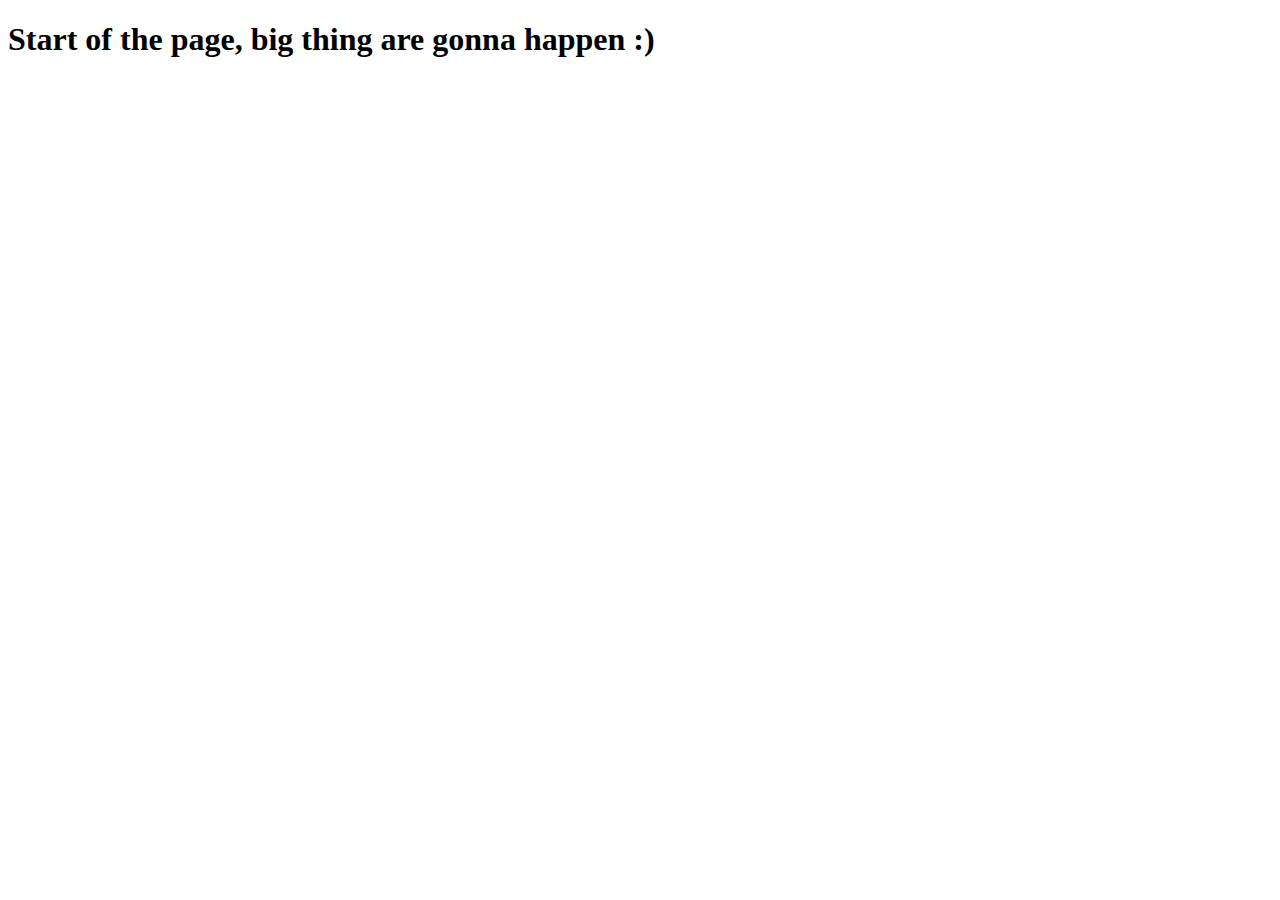
==== src/index.html @ 313f394b "main_menut feature added" ====
<!DOCTYPE html>
<html lang="en">
<head>
    <meta charset="UTF-8">
    <meta name="viewport" content="width=device-width, initial-scale=1.0">
    <title>Document</title>
</head>
<body> 
    <header>  
        <h1> Start of the page, big thing are gonna happen :)</h1>

    </header> 

    <section> 

    </section> 

    <article> 


    </article> 

    <footer> 
        
    </footer>
    
</body>
</html>
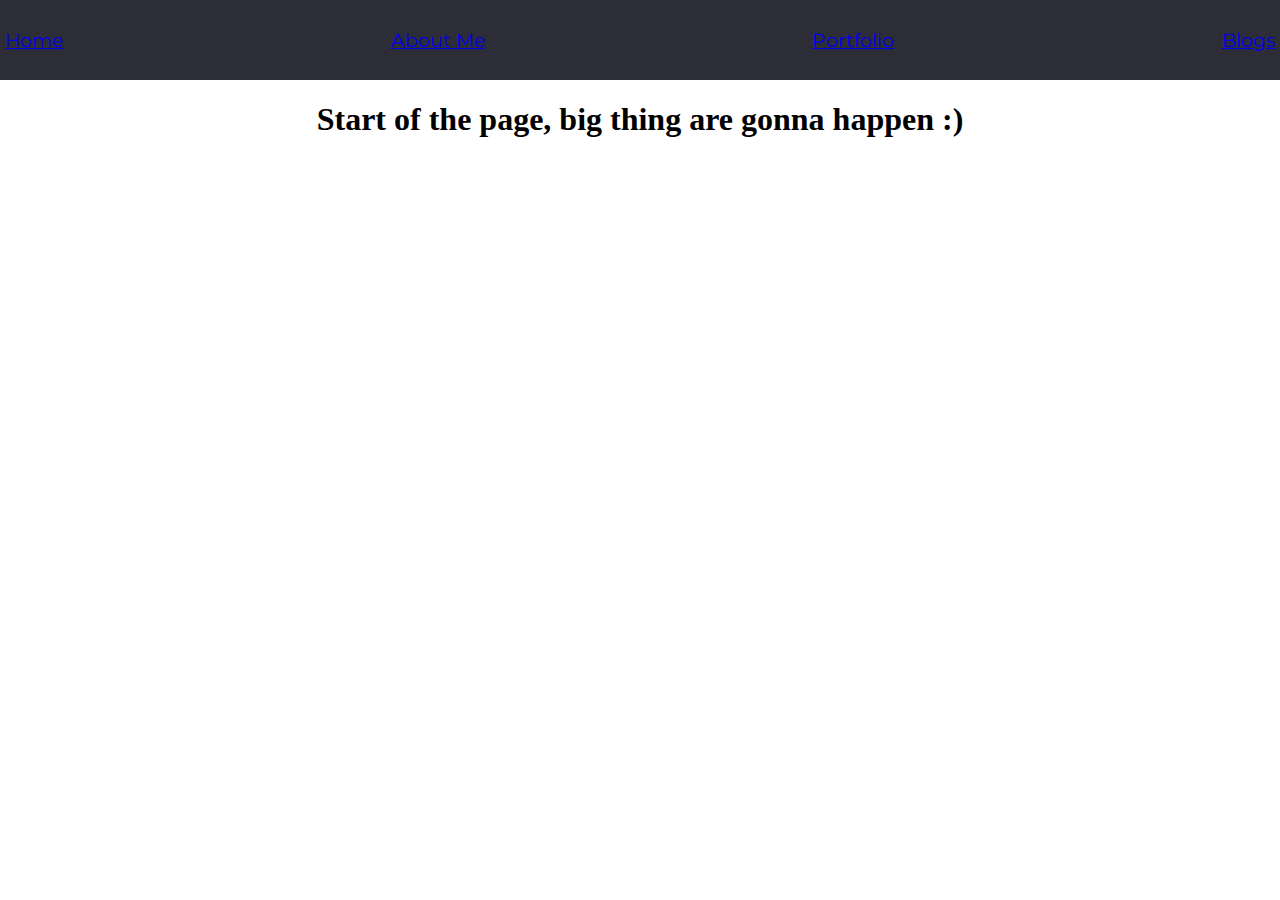
==== commit 079f1a45: "Merge branch 'master' of https://github.com/JordonGoodsir/Portfolio_structure into main_page" ====
--- a/src/index.html
+++ b/src/index.html
@@ -2,10 +2,23 @@
 <html lang="en">
 <head>
     <meta charset="UTF-8">
-    <meta name="viewport" content="width=device-width, initial-scale=1.0">
+    <meta name="viewport" content="width=device-width, initial-scale=1.0"> 
+    <link rel= stylesheet href=styles/styles.css>
     <title>Document</title>
 </head>
+
 <body> 
+    <nav> 
+      <div id=nav_container>
+        <ul> 
+            <li><a href= #>Home</a></li> 
+            <li><a href= #>About Me</a></li> 
+            <li><a href= #>Portfolio</a></li> 
+            <li><a href= #>Blogs</a></li>
+        </ul> 
+      </div>  
+    </nav>
+    
     <header>  
         <h1> Start of the page, big thing are gonna happen :)</h1>
 
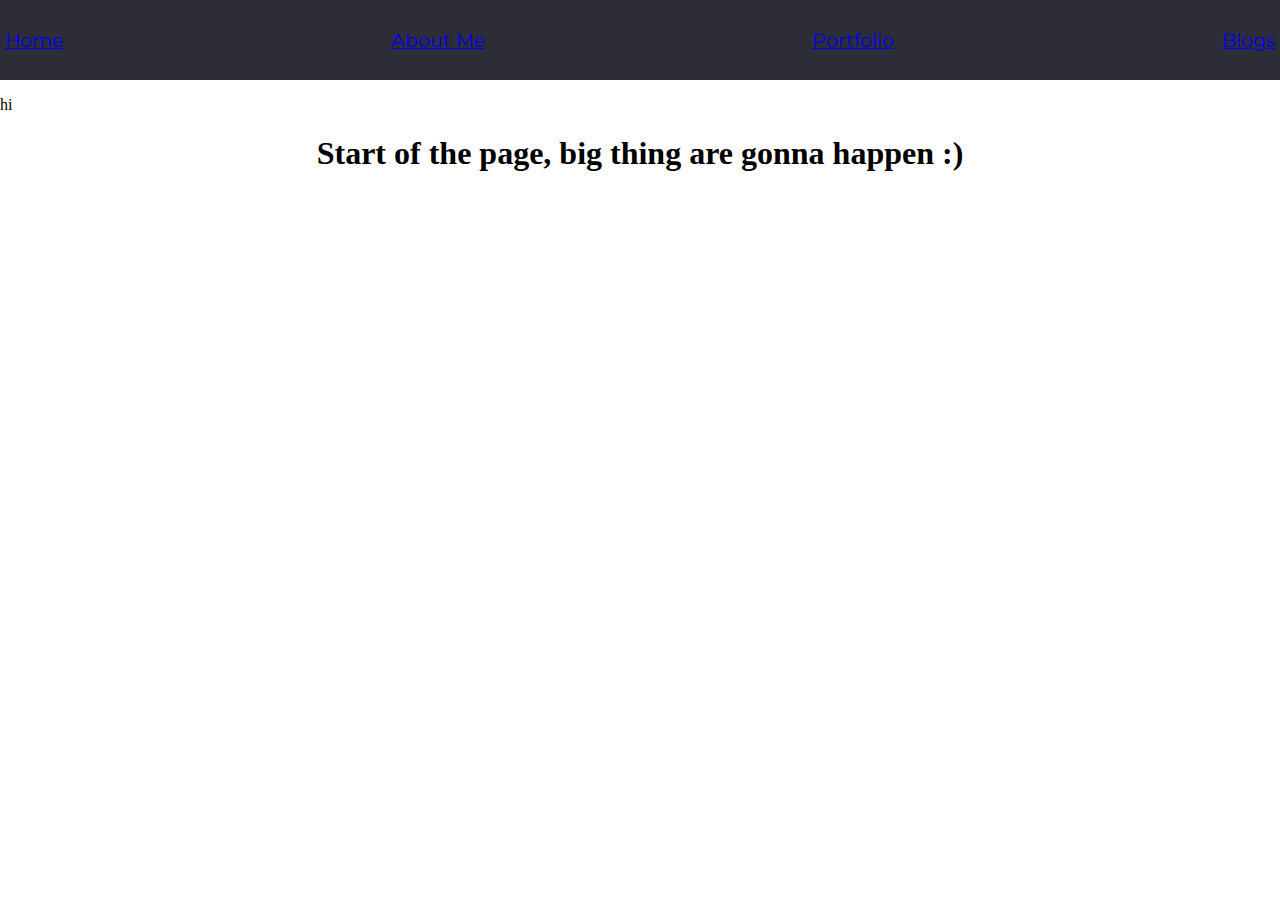
==== commit 0aeda8e0: "styling nav bar" ====
--- a/src/index.html
+++ b/src/index.html
@@ -18,7 +18,7 @@
         </ul> 
       </div>  
     </nav>
-    
+    <p>hi</p>
     <header>  
         <h1> Start of the page, big thing are gonna happen :)</h1>
 
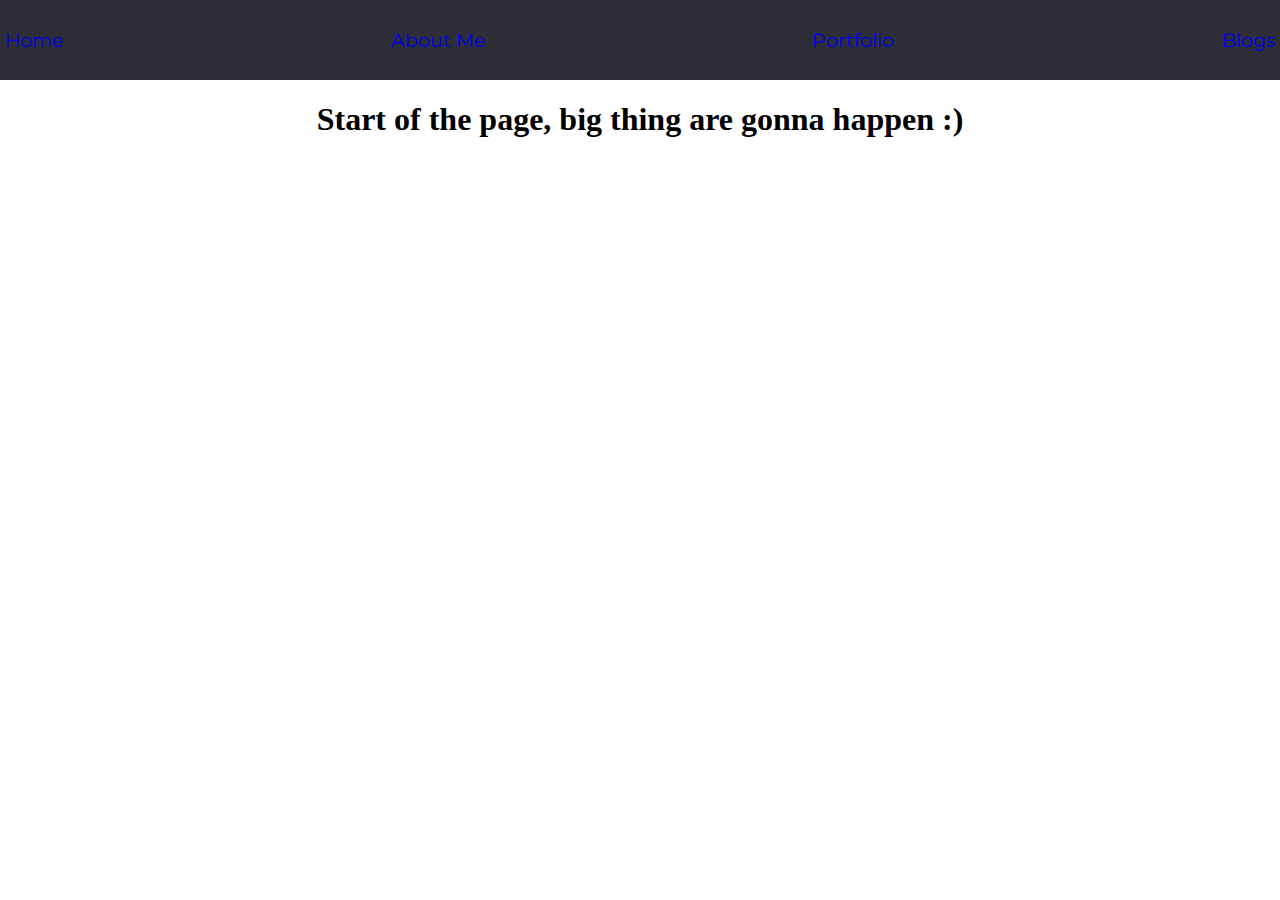
==== commit aa50a844: "file structure change" ====
--- a/src/index.html
+++ b/src/index.html
@@ -18,7 +18,6 @@
         </ul> 
       </div>  
     </nav>
-    <p>hi</p>
     <header>  
         <h1> Start of the page, big thing are gonna happen :)</h1>
 
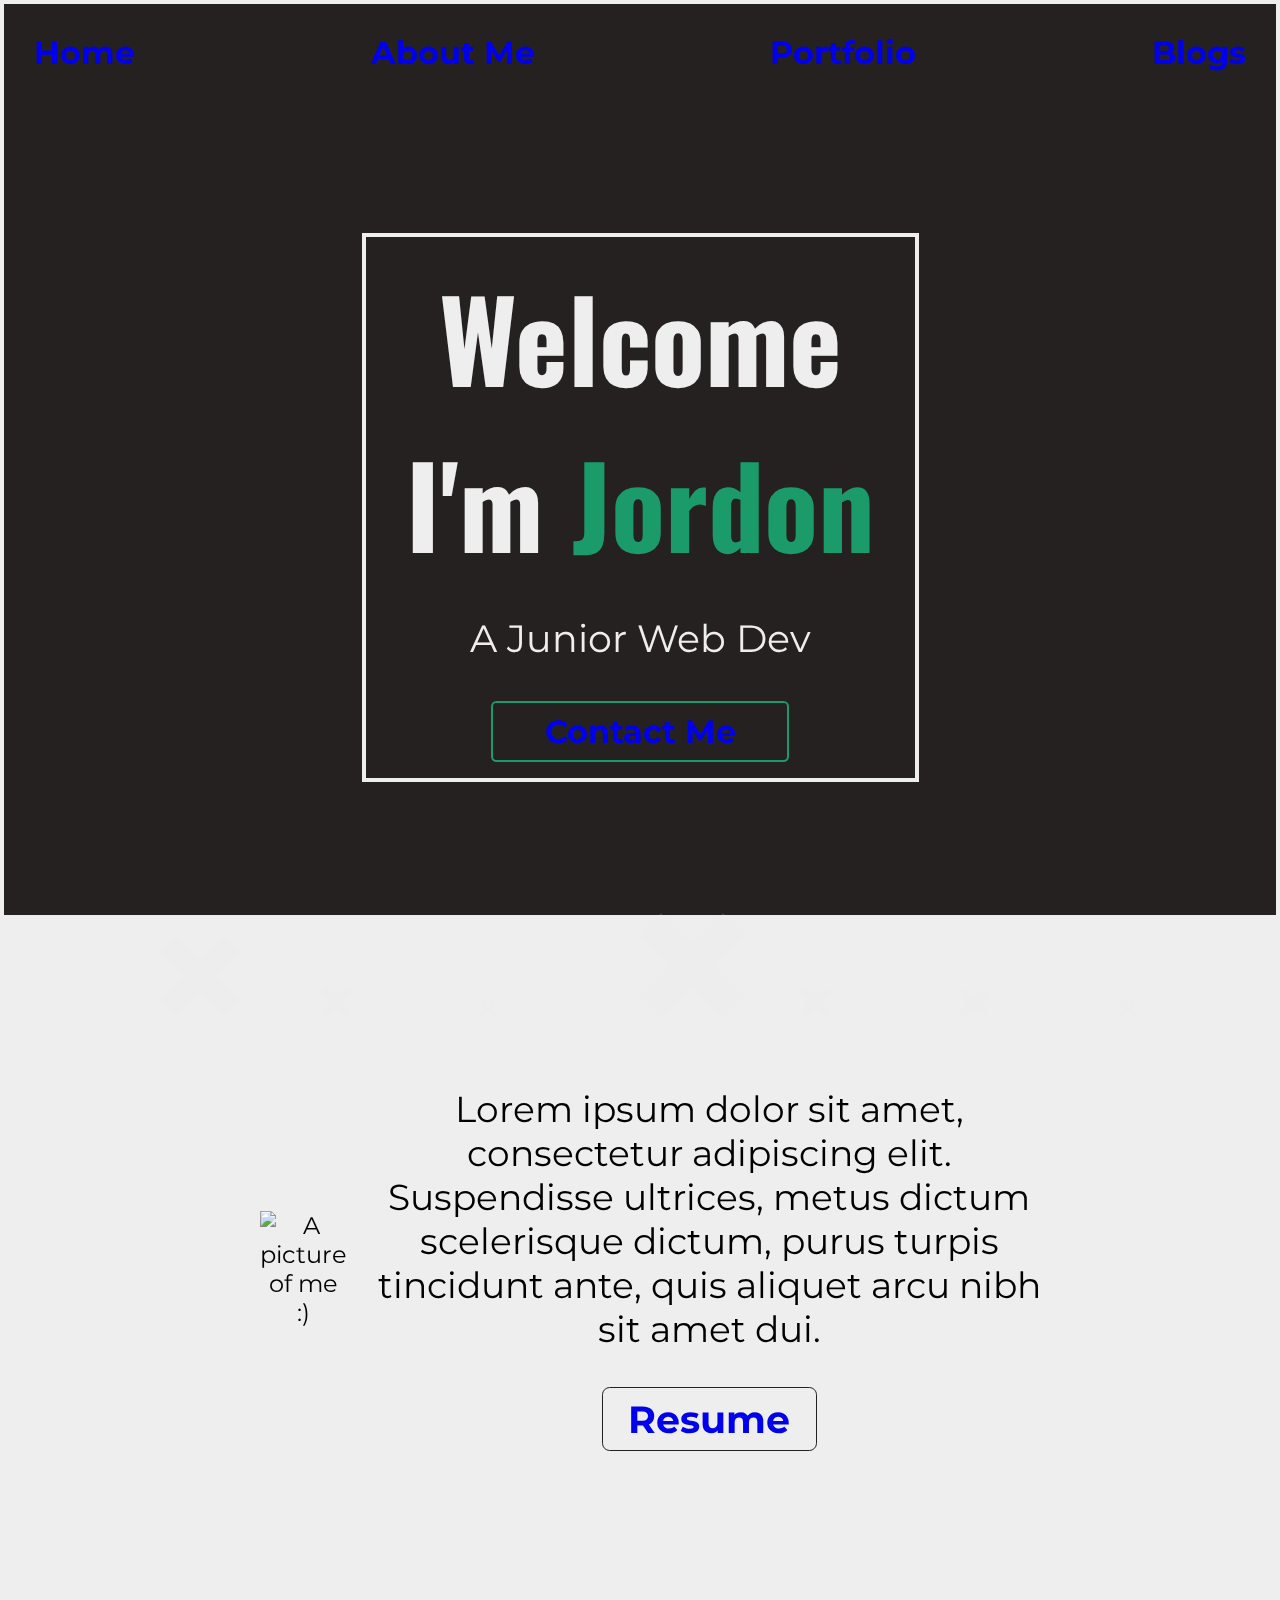
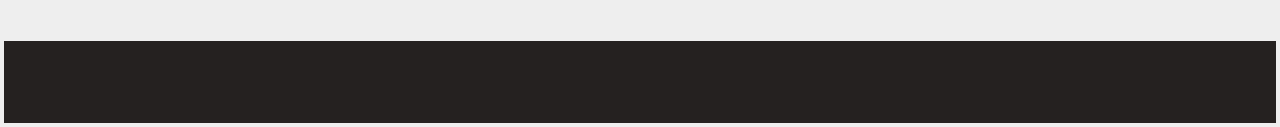
==== commit 2c095e61: "added alt to all images for accessiability" ====
--- a/src/index.html
+++ b/src/index.html
@@ -3,6 +3,7 @@
 <head>
     <meta charset="UTF-8">
     <meta name="viewport" content="width=device-width, initial-scale=1.0"> 
+    <script src="https://kit.fontawesome.com/c9ff5d0c48.js" crossorigin="anonymous"></script> 
     <link rel= stylesheet href=styles/styles.css>
     <title>Document</title>
 </head>
@@ -11,30 +12,64 @@
     <nav> 
       <div id=nav_container>
         <ul> 
-            <li><a href= #>Home</a></li> 
-            <li><a href= #>About Me</a></li> 
-            <li><a href= #>Portfolio</a></li> 
-            <li><a href= #>Blogs</a></li>
+            <li><a href= index.html>Home</a></li> 
+            <li><a href= about_me.html>About Me</a></li> 
+            <li><a href= portfolio.html>Portfolio</a></li> 
+            <li><a href= blogs.html>Blogs</a></li>
         </ul> 
       </div>  
-    </nav>
+    </nav> 
+    
     <header>  
-        <h1> Start of the page, big thing are gonna happen :)</h1>
+        <div id=home_header_container> 
+          
+          <ul class=moving_shapes>  
+            <li></li> 
+            <li></li> 
+            <li></li> 
+            <li></li>  
+            <li></li> 
+            <li></li> 
+            <li></li>
+          </ul> 
 
+          <div class=home_header_text>
+          <h1>Welcome</h1> 
+          <h1> I'm <span>Jordon</span></h1> 
+          <p>A Junior Web Dev</p> 
+          <a class=contact_me href=about_me.html#contact_here><h3>Contact Me</h3></a>
+          </div>    
+
+        <div class = to_bottom> 
+        <a href= #bottom><i class="fas fa-arrow-down"></i></a>
+        </div>
+ 
+      </div>
+        
     </header> 
 
-    <section> 
+    <section>  
+      <div id=home_main_container>  
+        <div class= home_main_section_content> 
+          <img src=/docs/random_person.png alt="A picture of me :)"> 
+        <div class=home_text>
+          <p>Lorem ipsum dolor sit amet, consectetur adipiscing elit. Suspendisse ultrices, metus dictum scelerisque dictum, purus turpis tincidunt ante, quis aliquet arcu nibh sit amet dui.</p>  
+          <div class=resume_container> 
+            <a href=# class=resume_button>Resume</a>
+          </div> 
+        </div> 
+        </div> 
+    </section>  
 
-    </section> 
-
-    <article> 
-
-
-    </article> 
-
-    <footer> 
-        
-    </footer>
-    
+    <footer>  
+    <div id= footer_container>
+      <div class=footer_images>
+      <a href= https://www.linkedin.com/feed target="_blank"><i class="fab fa-linkedin"></i></a>
+      <a href= https://twitter.com/explore target="_blank"><i class="fab fa-twitter-square"></i></a> 
+      <a href= https://github.com/JordonGoodsir target="_blank"><i class="fab fa-github-square"></i></a>
+      </div> 
+    </div>
+    </footer> 
+    <div id=bottom></div>
 </body>
 </html>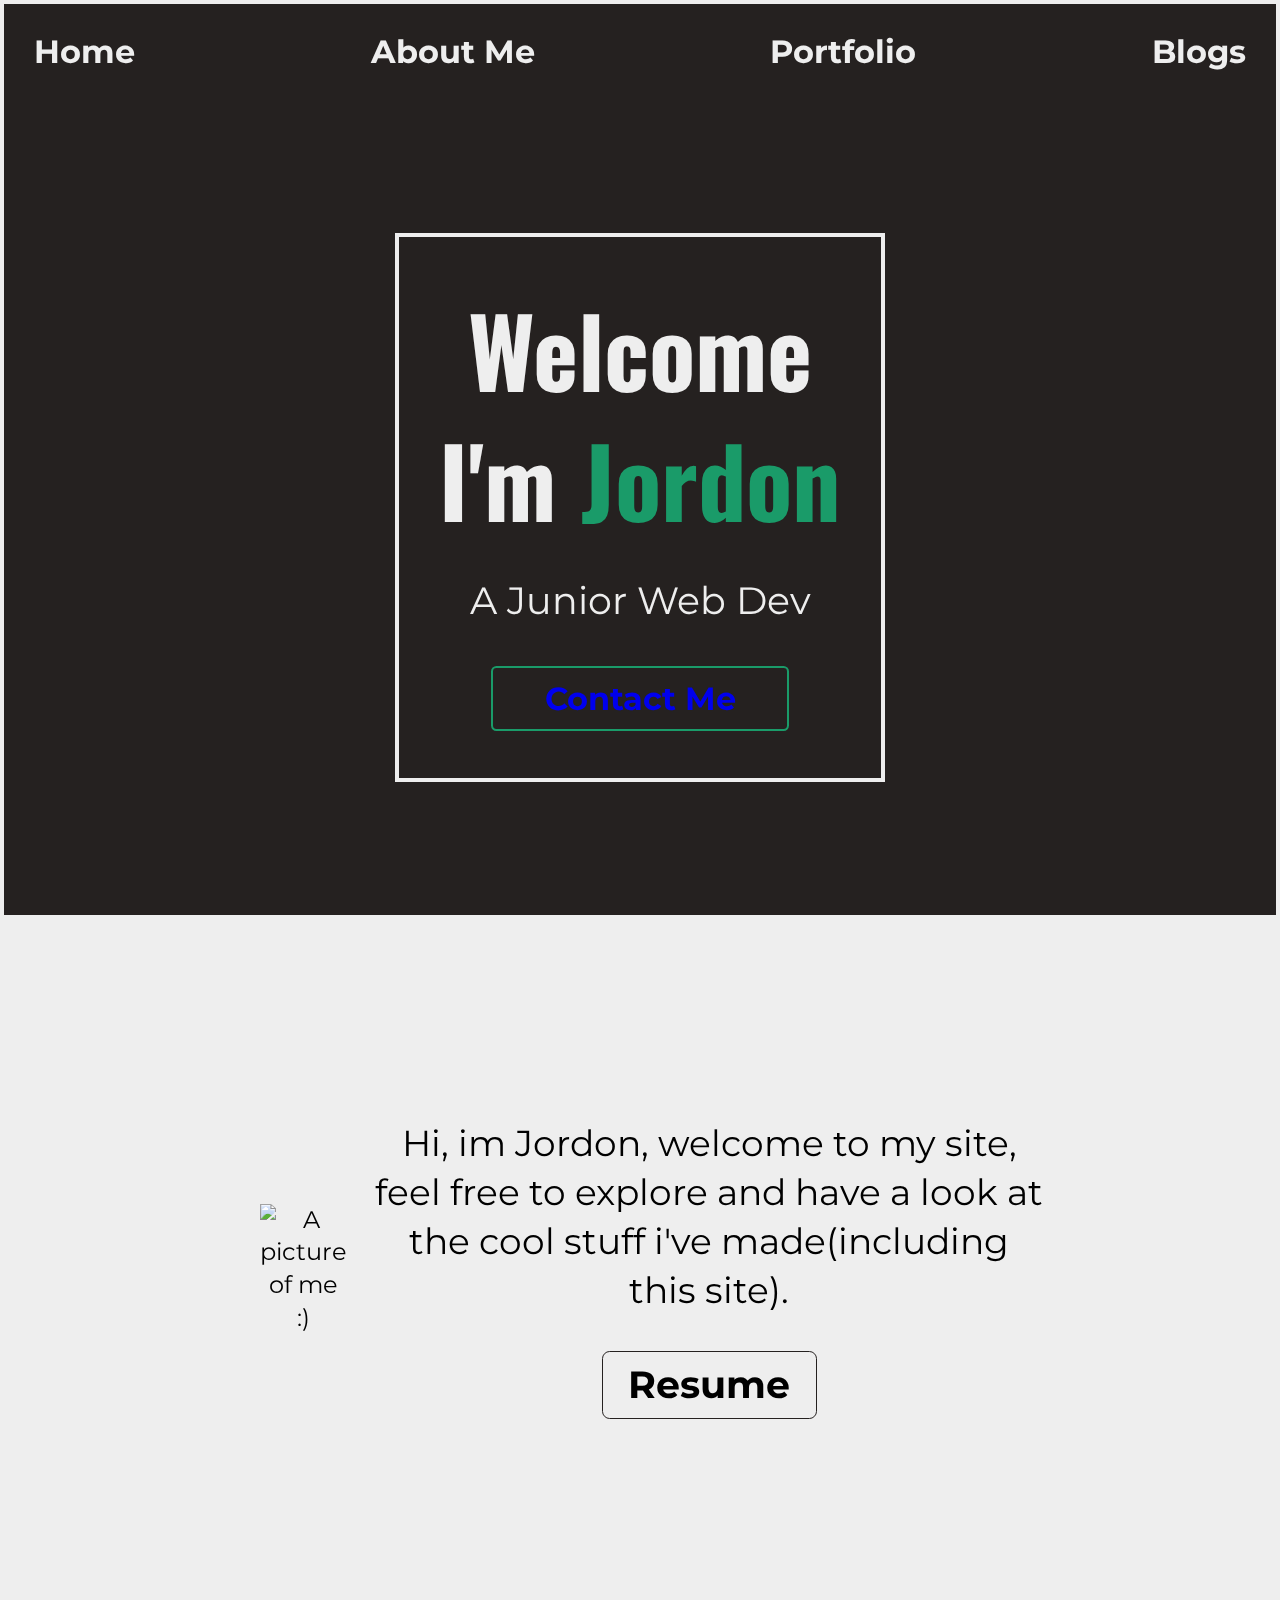
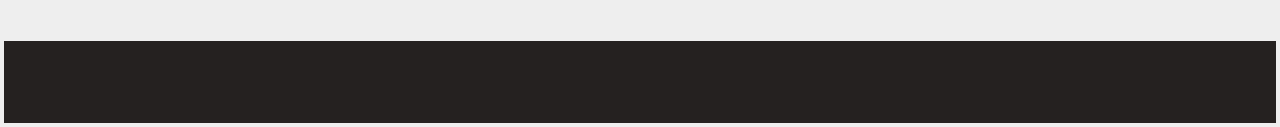
==== commit 1e3cd9fa: "file path changes" ====
--- a/src/index.html
+++ b/src/index.html
@@ -2,7 +2,8 @@
 <html lang="en">
 <head>
     <meta charset="UTF-8">
-    <meta name="viewport" content="width=device-width, initial-scale=1.0"> 
+    <meta name="viewport" content="width=device-width, initial-scale=1.0">   
+    <meta name="description" content="The Home page of my awesome website, come check it out :)">
     <script src="https://kit.fontawesome.com/c9ff5d0c48.js" crossorigin="anonymous"></script> 
     <link rel= stylesheet href=styles/styles.css>
     <title>Document</title>
@@ -53,7 +54,7 @@
         <div class= home_main_section_content> 
           <img src=/docs/random_person.png alt="A picture of me :)"> 
         <div class=home_text>
-          <p>Lorem ipsum dolor sit amet, consectetur adipiscing elit. Suspendisse ultrices, metus dictum scelerisque dictum, purus turpis tincidunt ante, quis aliquet arcu nibh sit amet dui.</p>  
+          <p>Hi, im Jordon, welcome to my site, feel free to explore and have a look at the cool stuff i've made(including this site). </p>  
           <div class=resume_container> 
             <a href=# class=resume_button>Resume</a>
           </div> 
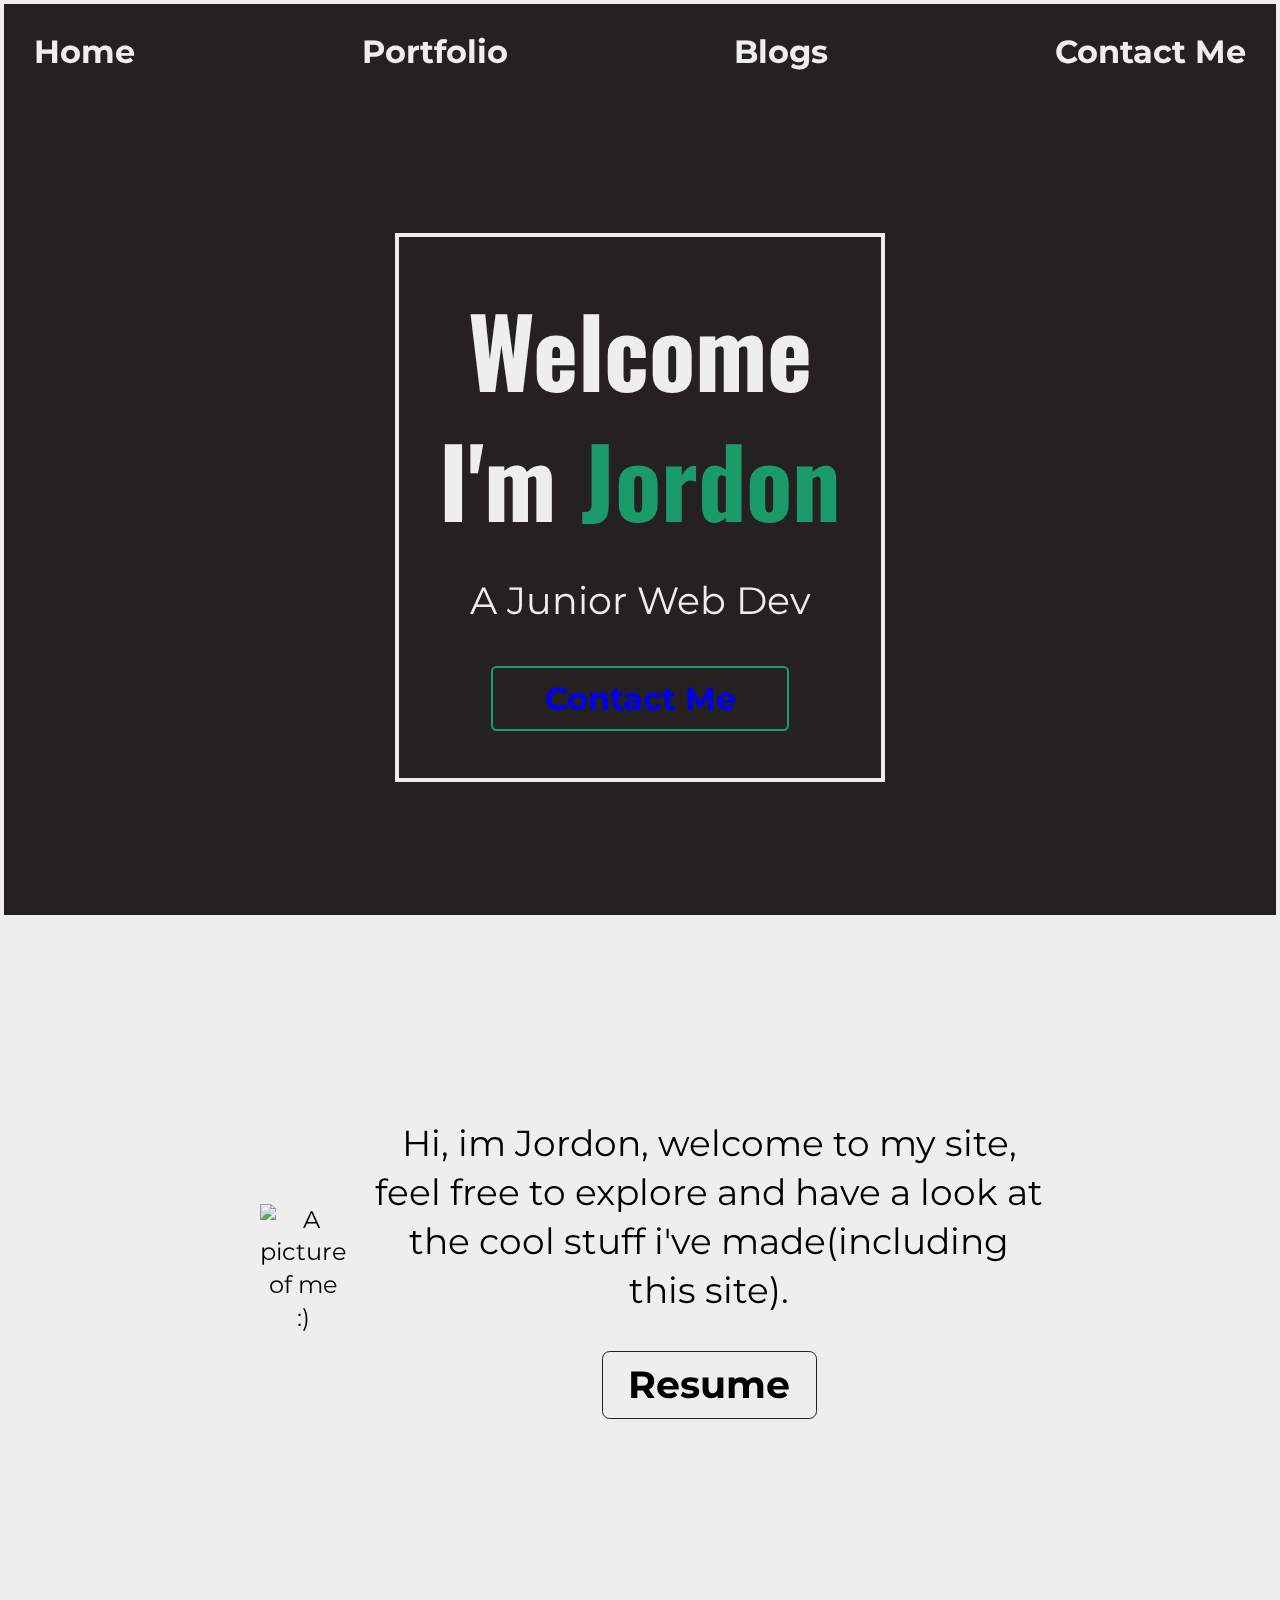
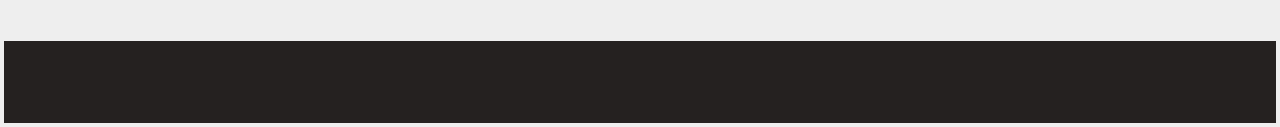
==== commit 9c526af5: "nav bar altered" ====
--- a/src/index.html
+++ b/src/index.html
@@ -3,7 +3,10 @@
 <head>
     <meta charset="UTF-8">
     <meta name="viewport" content="width=device-width, initial-scale=1.0">   
-    <meta name="description" content="The Home page of my awesome website, come check it out :)">
+    <meta name="description" content="The Home page of my awesome website, come check it out :)"> 
+    <script src= "https://jordongoodsir.netlify.app/index.html"
+    integrity="sha384-A1JdEH4xaVa3ghce7+99/E/1oFJHff1RNF0bHLSKG+htfzsb7ek6YJzRwEvgmEYN" 
+    crossorigin="anonymous"></script>
     <script src="https://kit.fontawesome.com/c9ff5d0c48.js" crossorigin="anonymous"></script> 
     <link rel= stylesheet href=styles/styles.css>
     <title>Document</title>
@@ -13,10 +16,10 @@
     <nav> 
       <div id=nav_container>
         <ul> 
-            <li><a href= index.html>Home</a></li> 
-            <li><a href= about_me.html>About Me</a></li> 
-            <li><a href= portfolio.html>Portfolio</a></li> 
-            <li><a href= blogs.html>Blogs</a></li>
+            <li><a href= index.html>Home</a></li>  
+            <li><a href= portfolio.html>Portfolio</a></li>  
+            <li><a href= blogs.html>Blogs</a></li> 
+            <li><a href= about_me.html>Contact Me</a></li>
         </ul> 
       </div>  
     </nav> 
